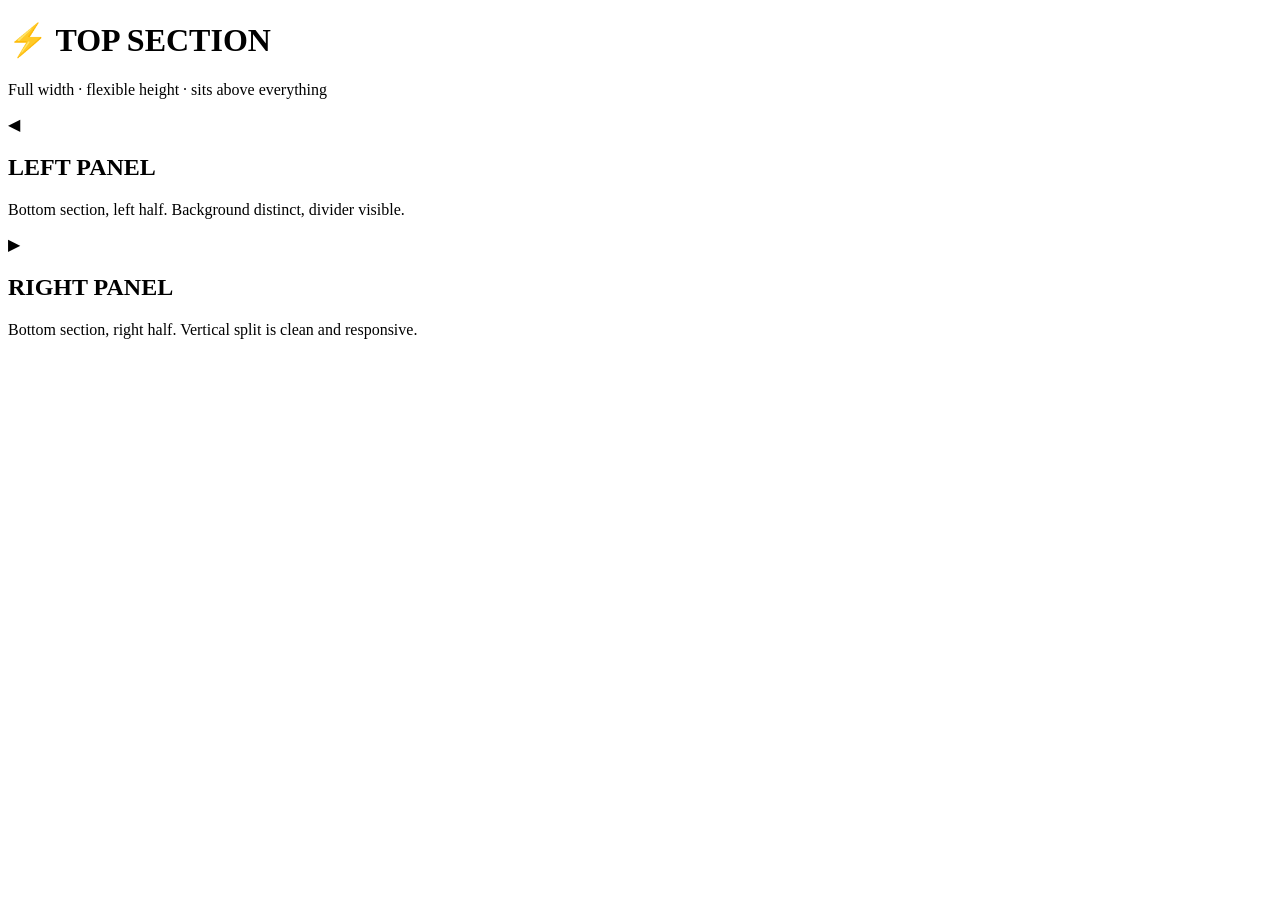
==== index.html @ b53da1fb "Tried to style the page" ====
<!DOCTYPE html>
<html lang="en">
<head>
  <meta charset="UTF-8">
  <meta name="viewport" content="width=device-width, initial-scale=1.0">
  <title>Split layout · top + bottom (bottom vertically split)</title>
  <link rel="stylesheet" href="styles.css">
</head>
<body>

  <!-- TOP SECTION -->
  <header class="top-section">
    <h1>⚡ TOP SECTION</h1>
    <p>Full width · flexible height · sits above everything</p>
  </header>

  <!-- BOTTOM SECTION (vertically split into left + right) -->
  <div class="bottom-section">
    <!-- LEFT PANEL -->
    <div class="bottom-left">
      <div class="icon">◀</div>
      <h2>LEFT PANEL</h2>
      <p>Bottom section, left half. Background distinct, divider visible.</p>
    </div>

    <!-- RIGHT PANEL -->
    <div class="bottom-right">
      <div class="icon">▶</div>
      <h2>RIGHT PANEL</h2>
      <p>Bottom section, right half. Vertical split is clean and responsive.</p>
    </div>
  </div>

</body>
</html>
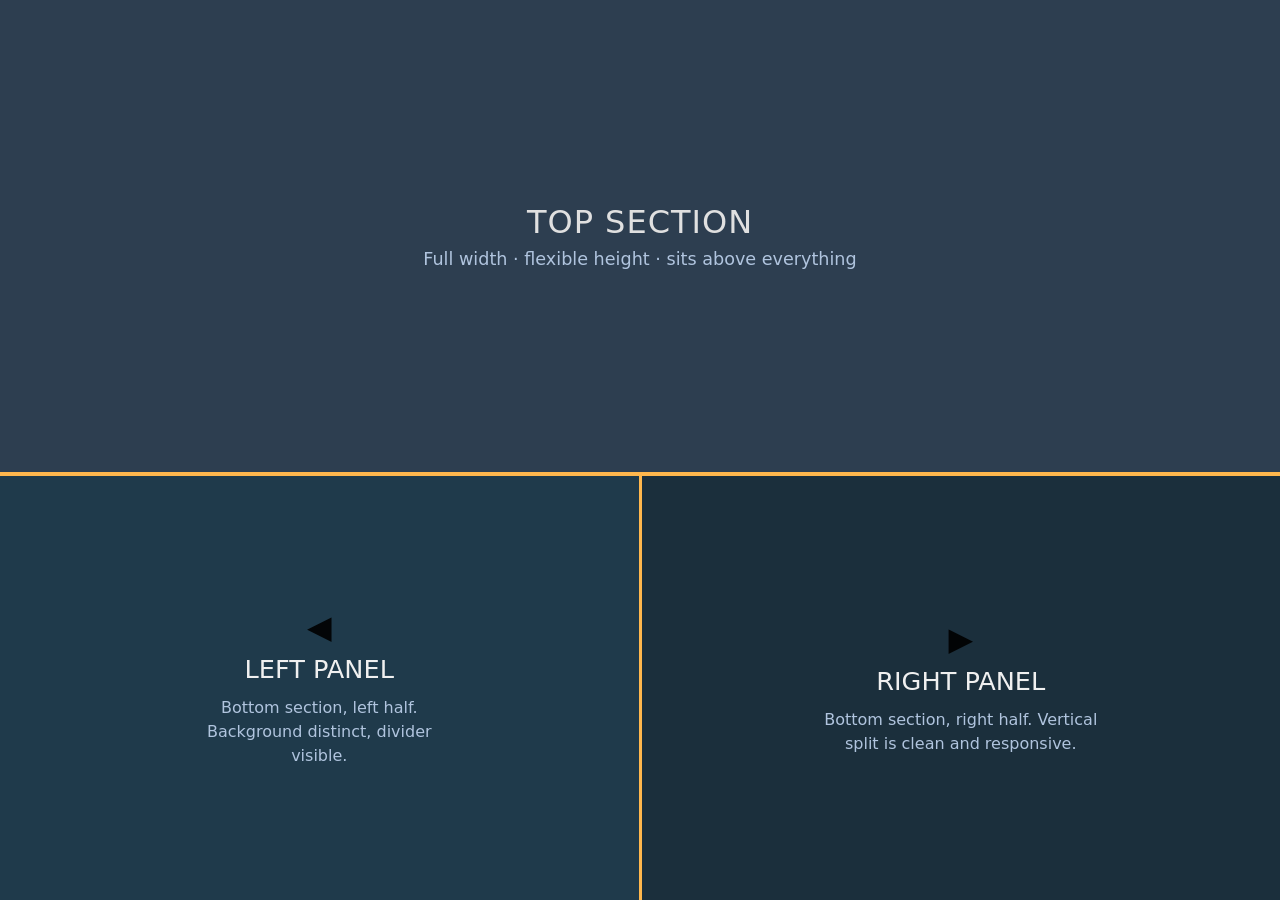
==== commit 36d5e0f7: "Oops" ====
--- a/index.html
+++ b/index.html
@@ -4,13 +4,13 @@
   <meta charset="UTF-8">
   <meta name="viewport" content="width=device-width, initial-scale=1.0">
   <title>Split layout · top + bottom (bottom vertically split)</title>
-  <link rel="stylesheet" href="styles.css">
+  <link rel="stylesheet" href="style.css">
 </head>
 <body>
 
   <!-- TOP SECTION -->
   <header class="top-section">
-    <h1>⚡ TOP SECTION</h1>
+    <h1>TOP SECTION</h1>
     <p>Full width · flexible height · sits above everything</p>
   </header>
 
--- a/style.css
+++ b/style.css
@@ -0,0 +1,114 @@
+/* reset & base */
+* {
+  margin: 0;
+  padding: 0;
+  box-sizing: border-box;
+}
+
+body {
+  font-family: system-ui, 'Segoe UI', Roboto, sans-serif;
+  height: 100vh;          /* full viewport height */
+  display: flex;
+  flex-direction: column;
+  background: #1e1e2f;    /* subtle dark background for contrast */
+}
+
+/* ----- TOP SECTION (flexible height) ----- */
+.top-section {
+  flex: 1;                /* takes remaining height */
+  min-height: 120px;      /* ensures it never collapses */
+  background: #2d3e50;
+  color: #e0e0e0;
+  display: flex;
+  flex-direction: column;
+  justify-content: center;
+  align-items: center;
+  border-bottom: 4px solid #ffb74d;
+  padding: 1.5rem;
+  text-align: center;
+}
+
+.top-section h1 {
+  font-size: 2rem;
+  font-weight: 500;
+  letter-spacing: 1px;
+  margin-bottom: 0.5rem;
+}
+
+.top-section p {
+  color: #b0c4de;
+  font-size: 1.1rem;
+}
+
+/* ----- BOTTOM SECTION (flex container, row direction) ----- */
+.bottom-section {
+  flex: 1;                /* equal share with top section */
+  min-height: 120px;
+  display: flex;          /* makes children sit side-by-side */
+  background: #1e2a36;
+}
+
+/* ----- LEFT & RIGHT PANELS (vertical split) ----- */
+.bottom-left,
+.bottom-right {
+  flex: 1;                /* each takes half of bottom width */
+  display: flex;
+  flex-direction: column;
+  justify-content: center;
+  align-items: center;
+  padding: 1.5rem;
+  text-align: center;
+}
+
+.bottom-left {
+  background: #1f3a4b;
+  border-right: 3px solid #ffb74d;  /* visual divider between columns */
+}
+
+.bottom-right {
+  background: #1b2f3c;
+}
+
+/* typography inside bottom panels */
+.bottom-left h2,
+.bottom-right h2 {
+  font-size: 1.6rem;
+  font-weight: 500;
+  margin-bottom: 0.75rem;
+  color: #f0f0f0;
+}
+
+.bottom-left p,
+.bottom-right p {
+  color: #b0c4de;
+  max-width: 280px;
+  line-height: 1.5;
+}
+
+/* decorative icons / markers */
+.icon {
+  font-size: 2rem;
+  margin-bottom: 0.5rem;
+  opacity: 0.9;
+}
+
+/* small screen adjustments */
+@media (max-width: 600px) {
+  .bottom-section {
+    flex-direction: column;   /* stack vertically on very small screens */
+  }
+
+  .bottom-left {
+    border-right: none;
+    border-bottom: 3px solid #ffb74d;
+  }
+
+  .top-section h1 {
+    font-size: 1.6rem;
+  }
+
+  .bottom-left h2,
+  .bottom-right h2 {
+    font-size: 1.3rem;
+  }
+}
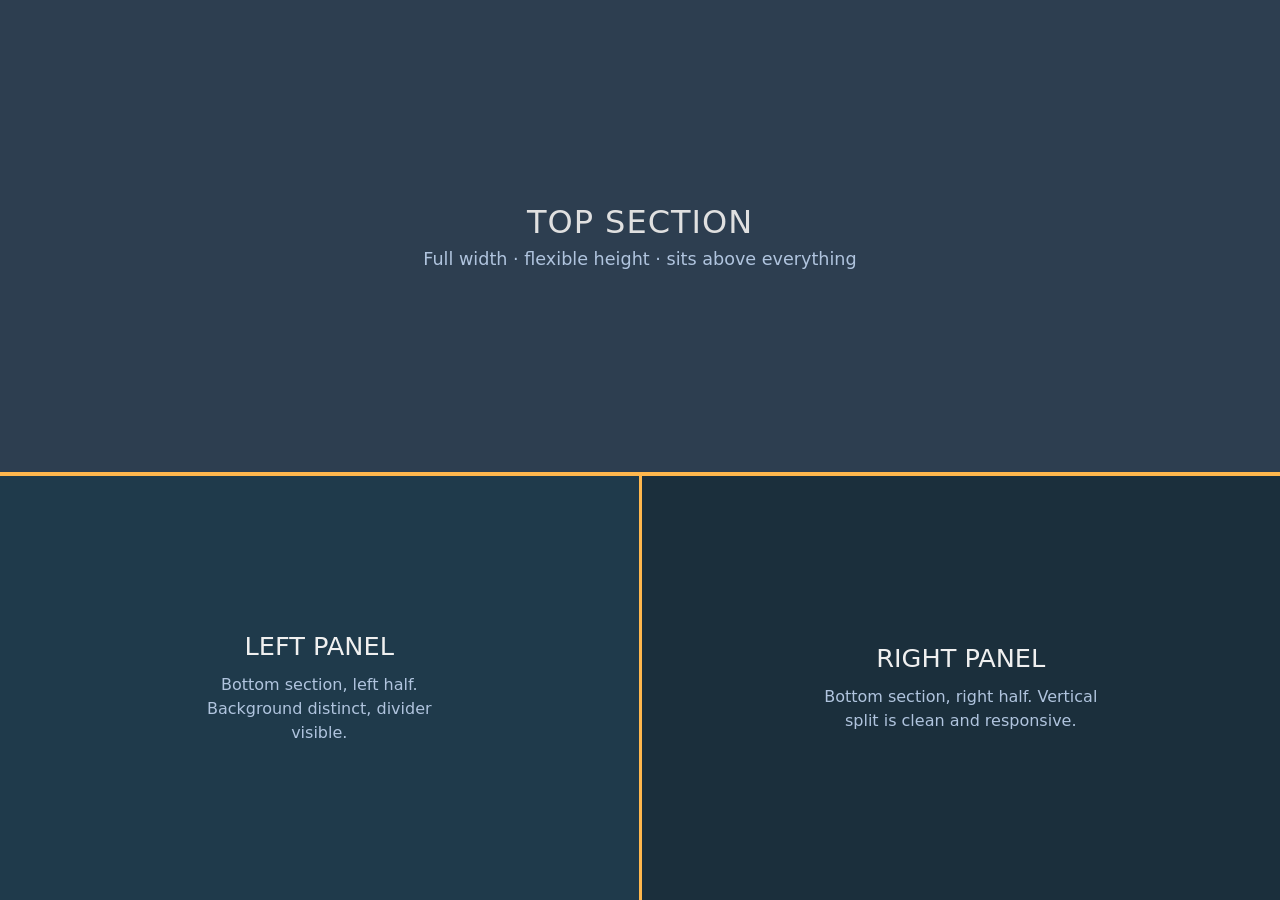
==== commit d8d80a47: "Removed icons" ====
--- a/index.html
+++ b/index.html
@@ -18,14 +18,12 @@
   <div class="bottom-section">
     <!-- LEFT PANEL -->
     <div class="bottom-left">
-      <div class="icon">◀</div>
       <h2>LEFT PANEL</h2>
       <p>Bottom section, left half. Background distinct, divider visible.</p>
     </div>
 
     <!-- RIGHT PANEL -->
     <div class="bottom-right">
-      <div class="icon">▶</div>
       <h2>RIGHT PANEL</h2>
       <p>Bottom section, right half. Vertical split is clean and responsive.</p>
     </div>
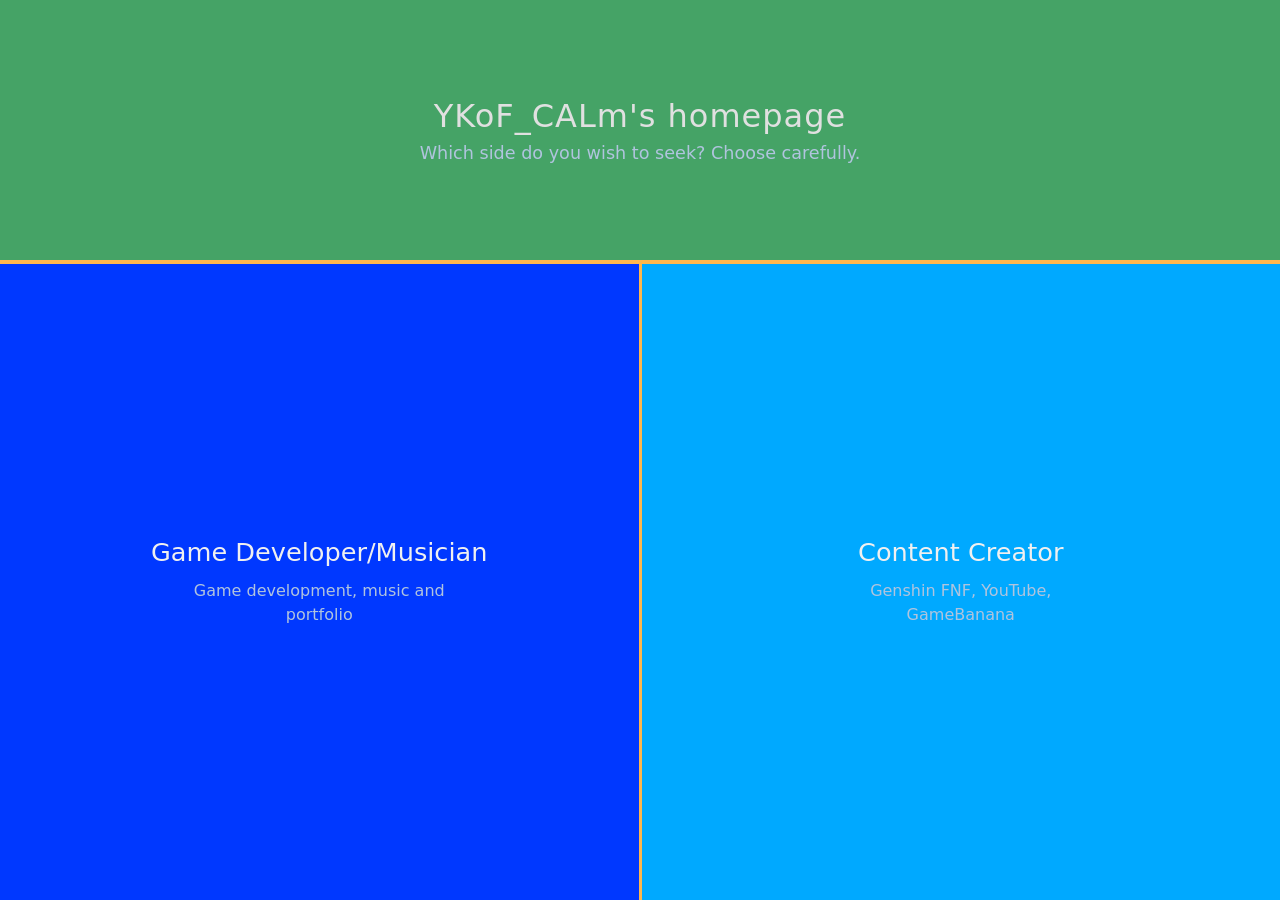
==== commit fc5c6560: "Initial shit" ====
--- a/index.html
+++ b/index.html
@@ -3,29 +3,29 @@
 <head>
   <meta charset="UTF-8">
   <meta name="viewport" content="width=device-width, initial-scale=1.0">
-  <title>Split layout · top + bottom (bottom vertically split)</title>
+  <title>YKoF_CALm's hub</title>
   <link rel="stylesheet" href="style.css">
 </head>
 <body>
 
   <!-- TOP SECTION -->
   <header class="top-section">
-    <h1>TOP SECTION</h1>
-    <p>Full width · flexible height · sits above everything</p>
+    <h1>YKoF_CALm's homepage</h1>
+    <p>Which side do you wish to seek? Choose carefully.</p>
   </header>
 
   <!-- BOTTOM SECTION (vertically split into left + right) -->
   <div class="bottom-section">
     <!-- LEFT PANEL -->
     <div class="bottom-left">
-      <h2>LEFT PANEL</h2>
-      <p>Bottom section, left half. Background distinct, divider visible.</p>
+      <h2>Game Developer/Musician</h2>
+      <p>Game development, music and portfolio</p>
     </div>
 
     <!-- RIGHT PANEL -->
     <div class="bottom-right">
-      <h2>RIGHT PANEL</h2>
-      <p>Bottom section, right half. Vertical split is clean and responsive.</p>
+      <h2>Content Creator</h2>
+      <p>Genshin FNF, YouTube, GameBanana</p>
     </div>
   </div>
 
--- a/style.css
+++ b/style.css
@@ -17,7 +17,7 @@
 .top-section {
   flex: 1;                /* takes remaining height */
   min-height: 120px;      /* ensures it never collapses */
-  background: #2d3e50;
+  background: #45a366;
   color: #e0e0e0;
   display: flex;
   flex-direction: column;
@@ -42,7 +42,7 @@
 
 /* ----- BOTTOM SECTION (flex container, row direction) ----- */
 .bottom-section {
-  flex: 1;                /* equal share with top section */
+  flex: 3;                /* equal share with top section */
   min-height: 120px;
   display: flex;          /* makes children sit side-by-side */
   background: #1e2a36;
@@ -61,12 +61,12 @@
 }
 
 .bottom-left {
-  background: #1f3a4b;
+  background: #0038ff;
   border-right: 3px solid #ffb74d;  /* visual divider between columns */
 }
 
 .bottom-right {
-  background: #1b2f3c;
+  background: #00a9ff;
 }
 
 /* typography inside bottom panels */
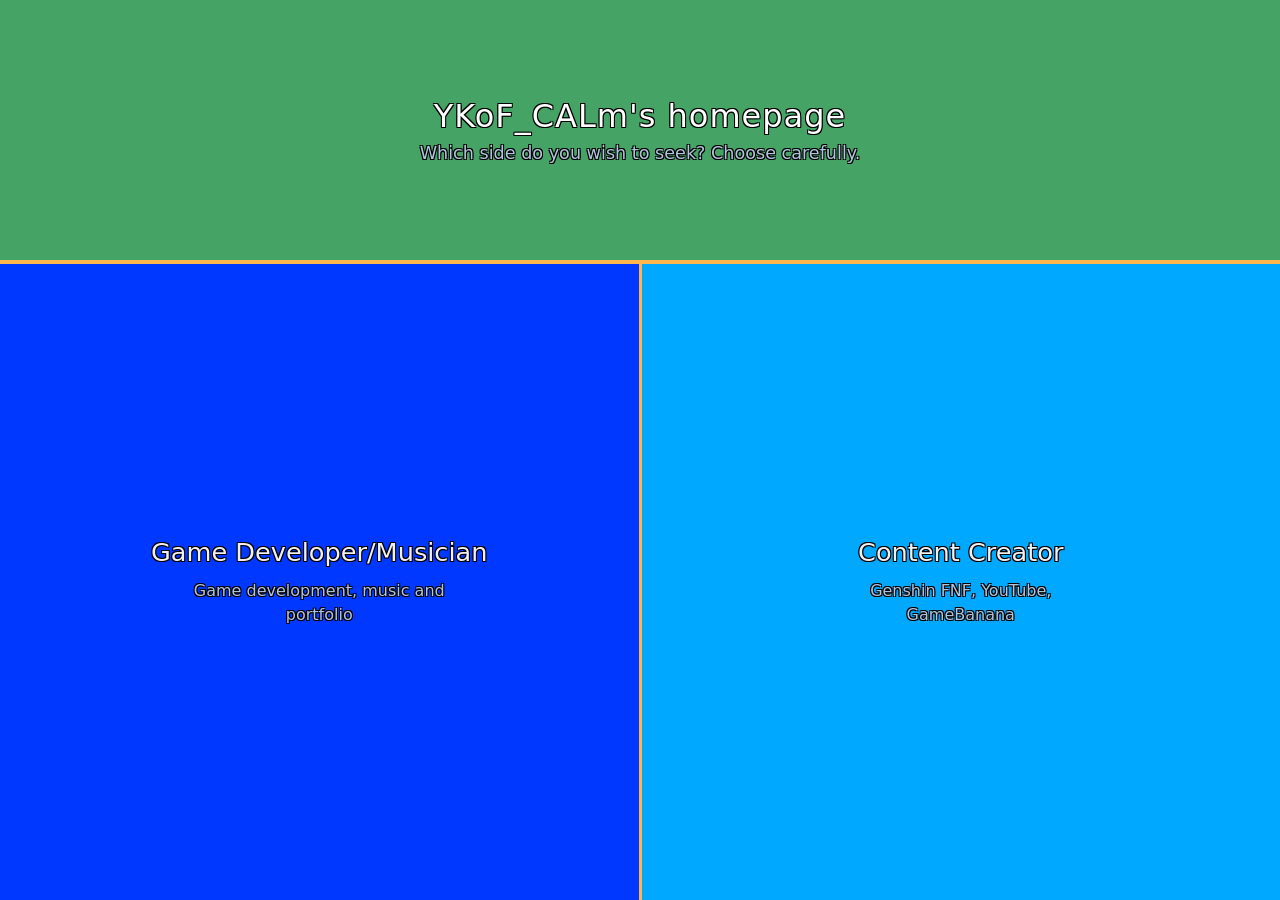
==== commit 2e1f4eef: "Formatting and outline" ====
--- a/index.html
+++ b/index.html
@@ -1,33 +1,31 @@
 <!DOCTYPE html>
 <html lang="en">
 <head>
-  <meta charset="UTF-8">
-  <meta name="viewport" content="width=device-width, initial-scale=1.0">
-  <title>YKoF_CALm's hub</title>
-  <link rel="stylesheet" href="style.css">
+    <meta charset="UTF-8">
+    <meta name="viewport" content="width=device-width, initial-scale=1.0">
+    <title>YKoF_CALm's hub</title>
+    <link rel="stylesheet" href="style.css">
 </head>
 <body>
+    <!-- TOP SECTION -->
+    <header class="top-section">
+        <h1>YKoF_CALm's homepage</h1>
+        <p>Which side do you wish to seek? Choose carefully.</p>
+    </header>
 
-  <!-- TOP SECTION -->
-  <header class="top-section">
-    <h1>YKoF_CALm's homepage</h1>
-    <p>Which side do you wish to seek? Choose carefully.</p>
-  </header>
+    <!-- BOTTOM SECTION (vertically split into left + right) -->
+    <div class="bottom-section">
+        <!-- LEFT PANEL -->
+        <div class="bottom-left">
+            <h2>Game Developer/Musician</h2>
+            <p>Game development, music and portfolio</p>
+        </div>
 
-  <!-- BOTTOM SECTION (vertically split into left + right) -->
-  <div class="bottom-section">
-    <!-- LEFT PANEL -->
-    <div class="bottom-left">
-      <h2>Game Developer/Musician</h2>
-      <p>Game development, music and portfolio</p>
+        <!-- RIGHT PANEL -->
+        <div class="bottom-right">
+            <h2>Content Creator</h2>
+            <p>Genshin FNF, YouTube, GameBanana</p>
+        </div>
     </div>
-
-    <!-- RIGHT PANEL -->
-    <div class="bottom-right">
-      <h2>Content Creator</h2>
-      <p>Genshin FNF, YouTube, GameBanana</p>
-    </div>
-  </div>
-
 </body>
 </html>
--- a/style.css
+++ b/style.css
@@ -10,105 +10,124 @@
   height: 100vh;          /* full viewport height */
   display: flex;
   flex-direction: column;
-  background: #1e1e2f;    /* subtle dark background for contrast */
 }
 
 /* ----- TOP SECTION (flexible height) ----- */
 .top-section {
-  flex: 1;                /* takes remaining height */
-  min-height: 120px;      /* ensures it never collapses */
-  background: #45a366;
-  color: #e0e0e0;
-  display: flex;
-  flex-direction: column;
-  justify-content: center;
-  align-items: center;
-  border-bottom: 4px solid #ffb74d;
-  padding: 1.5rem;
-  text-align: center;
+    flex: 1;                /* takes remaining height */
+    min-height: 120px;      /* ensures it never collapses */
+    background: #45a366;
+    color: #e0e0e0;
+    display: flex;
+    flex-direction: column;
+    justify-content: center;
+    align-items: center;
+    border-bottom: 4px solid #ffb74d;
+    padding: 1.5rem;
+    text-align: center;
 }
 
 .top-section h1 {
-  font-size: 2rem;
-  font-weight: 500;
-  letter-spacing: 1px;
-  margin-bottom: 0.5rem;
+    color: white;
+    text-shadow: 
+    -1px -1px 0 #000,
+    1px -1px 0 #000,
+    -1px 1px 0 #000,
+    1px 1px 0 #000;
+    font-size: 2rem;
+    font-weight: 500;
+    letter-spacing: 1px;
+    margin-bottom: 0.5rem;
 }
 
 .top-section p {
-  color: #b0c4de;
-  font-size: 1.1rem;
+    color: #b0c4de;
+    text-shadow: 
+    -1px -1px 0 #000,
+    1px -1px 0 #000,
+    -1px 1px 0 #000,
+    1px 1px 0 #000;
+    font-size: 1.1rem;
 }
 
 /* ----- BOTTOM SECTION (flex container, row direction) ----- */
 .bottom-section {
-  flex: 3;                /* equal share with top section */
-  min-height: 120px;
-  display: flex;          /* makes children sit side-by-side */
-  background: #1e2a36;
+    flex: 3;                /* equal share with top section */
+    min-height: 120px;
+    display: flex;          /* makes children sit side-by-side */
 }
 
 /* ----- LEFT & RIGHT PANELS (vertical split) ----- */
 .bottom-left,
 .bottom-right {
-  flex: 1;                /* each takes half of bottom width */
-  display: flex;
-  flex-direction: column;
-  justify-content: center;
-  align-items: center;
-  padding: 1.5rem;
-  text-align: center;
+    flex: 1;                /* each takes half of bottom width */
+    display: flex;
+    flex-direction: column;
+    justify-content: center;
+    align-items: center;
+    padding: 1.5rem;
+    text-align: center;
 }
 
 .bottom-left {
-  background: #0038ff;
-  border-right: 3px solid #ffb74d;  /* visual divider between columns */
+    background: #0038ff;
+    border-right: 3px solid #ffb74d;  /* visual divider between columns */
 }
 
 .bottom-right {
-  background: #00a9ff;
+    background: #00a9ff;
 }
 
 /* typography inside bottom panels */
 .bottom-left h2,
 .bottom-right h2 {
-  font-size: 1.6rem;
-  font-weight: 500;
-  margin-bottom: 0.75rem;
-  color: #f0f0f0;
+    font-size: 1.6rem;
+    font-weight: 500;
+    margin-bottom: 0.75rem;
+    color: #f0f0f0;
+    text-shadow: 
+    -1px -1px 0 #000,
+    1px -1px 0 #000,
+    -1px 1px 0 #000,
+    1px 1px 0 #000;
 }
 
 .bottom-left p,
 .bottom-right p {
-  color: #b0c4de;
-  max-width: 280px;
-  line-height: 1.5;
+    color: #b0c4de;
+    text-shadow: 
+    -1px -1px 0 #000,
+    1px -1px 0 #000,
+    -1px 1px 0 #000,
+    1px 1px 0 #000;
+    max-width: 280px;
+    line-height: 1.5;
 }
 
 /* decorative icons / markers */
 .icon {
-  font-size: 2rem;
-  margin-bottom: 0.5rem;
-  opacity: 0.9;
+    font-size: 2rem;
+    margin-bottom: 0.5rem;
+    opacity: 0.9;
 }
 
 /* small screen adjustments */
 @media (max-width: 600px) {
-  .bottom-section {
-    flex-direction: column;   /* stack vertically on very small screens */
-  }
+    .bottom-section {
+        flex-direction: column;   /* stack vertically on very small screens */
+    }
 
-  .bottom-left {
-    border-right: none;
-    border-bottom: 3px solid #ffb74d;
-  }
+    .bottom-left {
+        border-right: none;
+        border-bottom: 3px solid #ffb74d;
+    }
 
-  .top-section h1 {
-    font-size: 1.6rem;
-  }
+    .top-section h1 {
+        font-size: 1.6rem;
+    }
 
-  .bottom-left h2,
-  .bottom-right h2 {
-    font-size: 1.3rem;
-  }
+    .bottom-left h2,
+    .bottom-right h2 {
+        font-size: 1.3rem;
+    }
 }
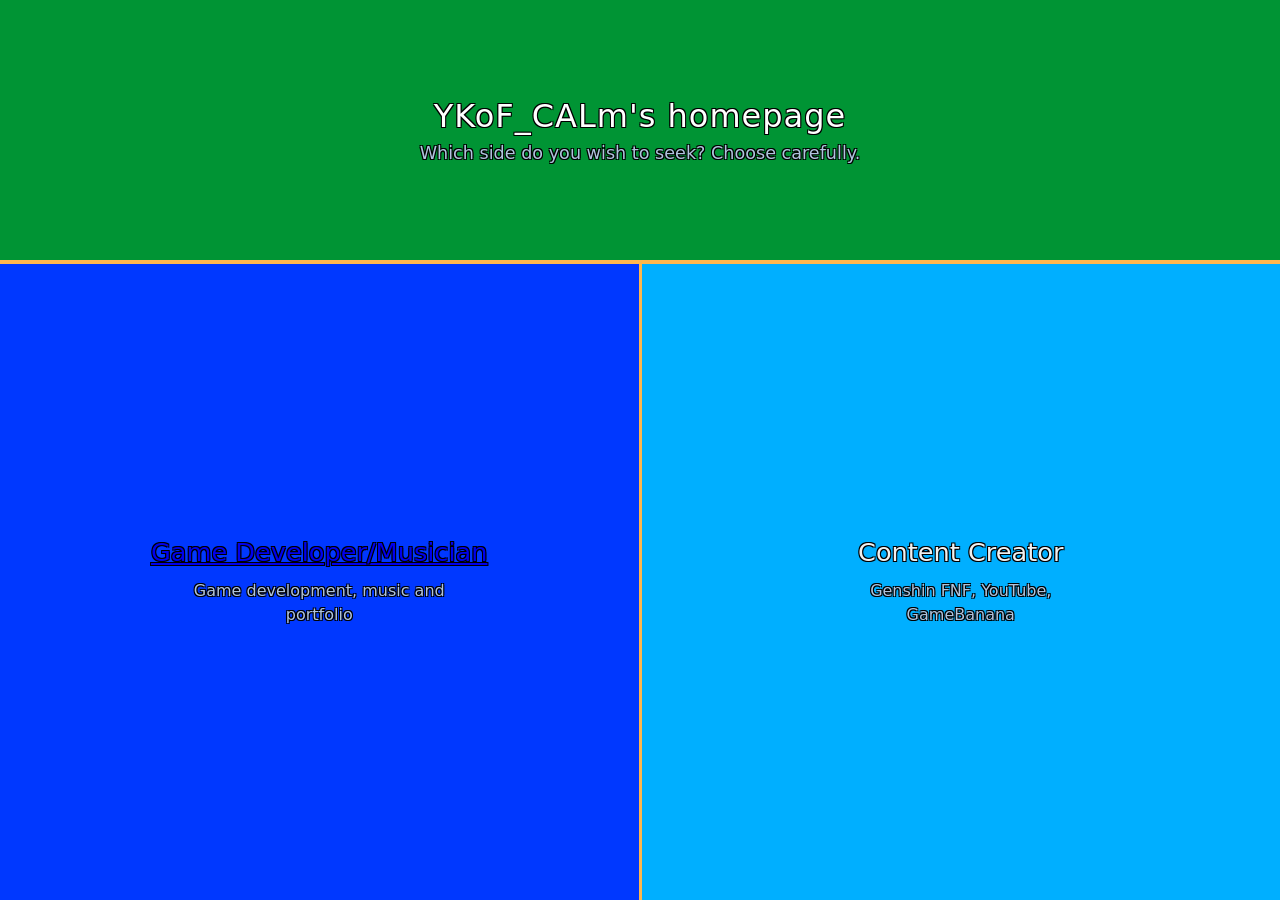
==== commit 6358fdbd: "Try to add 2nd page" ====
--- a/index.html
+++ b/index.html
@@ -4,7 +4,7 @@
     <meta charset="UTF-8">
     <meta name="viewport" content="width=device-width, initial-scale=1.0">
     <title>YKoF_CALm's hub</title>
-    <link rel="stylesheet" href="style.css">
+    <link rel="stylesheet" href="homepage.css">
 </head>
 <body>
     <!-- TOP SECTION -->
@@ -17,7 +17,9 @@
     <div class="bottom-section">
         <!-- LEFT PANEL -->
         <div class="bottom-left">
-            <h2>Game Developer/Musician</h2>
+            <h2>
+                <a href="portfolio.html" class="title-link"> Game Developer/Musician</a>
+            </h2>
             <p>Game development, music and portfolio</p>
         </div>
 
--- a/homepage.css
+++ b/homepage.css
@@ -0,0 +1,133 @@
+/* reset & base */
+* {
+  margin: 0;
+  padding: 0;
+  box-sizing: border-box;
+}
+
+body {
+  font-family: system-ui, 'Segoe UI', Roboto, sans-serif;
+  height: 100vh;          /* full viewport height */
+  display: flex;
+  flex-direction: column;
+}
+
+/* ----- TOP SECTION (flexible height) ----- */
+.top-section {
+    flex: 1;                /* takes remaining height */
+    min-height: 120px;      /* ensures it never collapses */
+    background: #009434;
+    color: #e0e0e0;
+    display: flex;
+    flex-direction: column;
+    justify-content: center;
+    align-items: center;
+    border-bottom: 4px solid #ffb74d;
+    padding: 1.5rem;
+    text-align: center;
+}
+
+.top-section h1 {
+    color: white;
+    text-shadow: 
+    -1px -1px 0 #000,
+    1px -1px 0 #000,
+    -1px 1px 0 #000,
+    1px 1px 0 #000;
+    font-size: 2rem;
+    font-weight: 500;
+    letter-spacing: 1px;
+    margin-bottom: 0.5rem;
+}
+
+.top-section p {
+    color: #b0c4de;
+    text-shadow: 
+    -1px -1px 0 #000,
+    1px -1px 0 #000,
+    -1px 1px 0 #000,
+    1px 1px 0 #000;
+    font-size: 1.1rem;
+}
+
+/* ----- BOTTOM SECTION (flex container, row direction) ----- */
+.bottom-section {
+    flex: 3;                /* equal share with top section */
+    min-height: 120px;
+    display: flex;          /* makes children sit side-by-side */
+}
+
+/* ----- LEFT & RIGHT PANELS (vertical split) ----- */
+.bottom-left,
+.bottom-right {
+    flex: 1;                /* each takes half of bottom width */
+    display: flex;
+    flex-direction: column;
+    justify-content: center;
+    align-items: center;
+    padding: 1.5rem;
+    text-align: center;
+}
+
+.bottom-left {
+    background: #0038ff;
+    border-right: 3px solid #ffb74d;  /* visual divider between columns */
+}
+
+.bottom-right {
+    background: #00afff;
+}
+
+/* typography inside bottom panels */
+.bottom-left h2,
+.bottom-right h2 {
+    font-size: 1.6rem;
+    font-weight: 500;
+    margin-bottom: 0.75rem;
+    color: #f0f0f0;
+    text-shadow: 
+    -1px -1px 0 #000,
+    1px -1px 0 #000,
+    -1px 1px 0 #000,
+    1px 1px 0 #000;
+}
+
+.bottom-left p,
+.bottom-right p {
+    color: #b0c4de;
+    text-shadow: 
+    -1px -1px 0 #000,
+    1px -1px 0 #000,
+    -1px 1px 0 #000,
+    1px 1px 0 #000;
+    max-width: 280px;
+    line-height: 1.5;
+}
+
+/* decorative icons / markers */
+.icon {
+    font-size: 2rem;
+    margin-bottom: 0.5rem;
+    opacity: 0.9;
+}
+
+/* small screen adjustments */
+@media (max-width: 600px) {
+    .bottom-section {
+        flex-direction: column;   /* stack vertically on very small screens */
+    }
+
+    .bottom-left {
+        border-right: none;
+        border-bottom: 3px solid #ffb74d;
+    }
+
+    .top-section h1 {
+        font-size: 1.6rem;
+    }
+
+    .bottom-left h2,
+    .bottom-right h2 {
+        font-size: 1.3rem;
+    }
+}
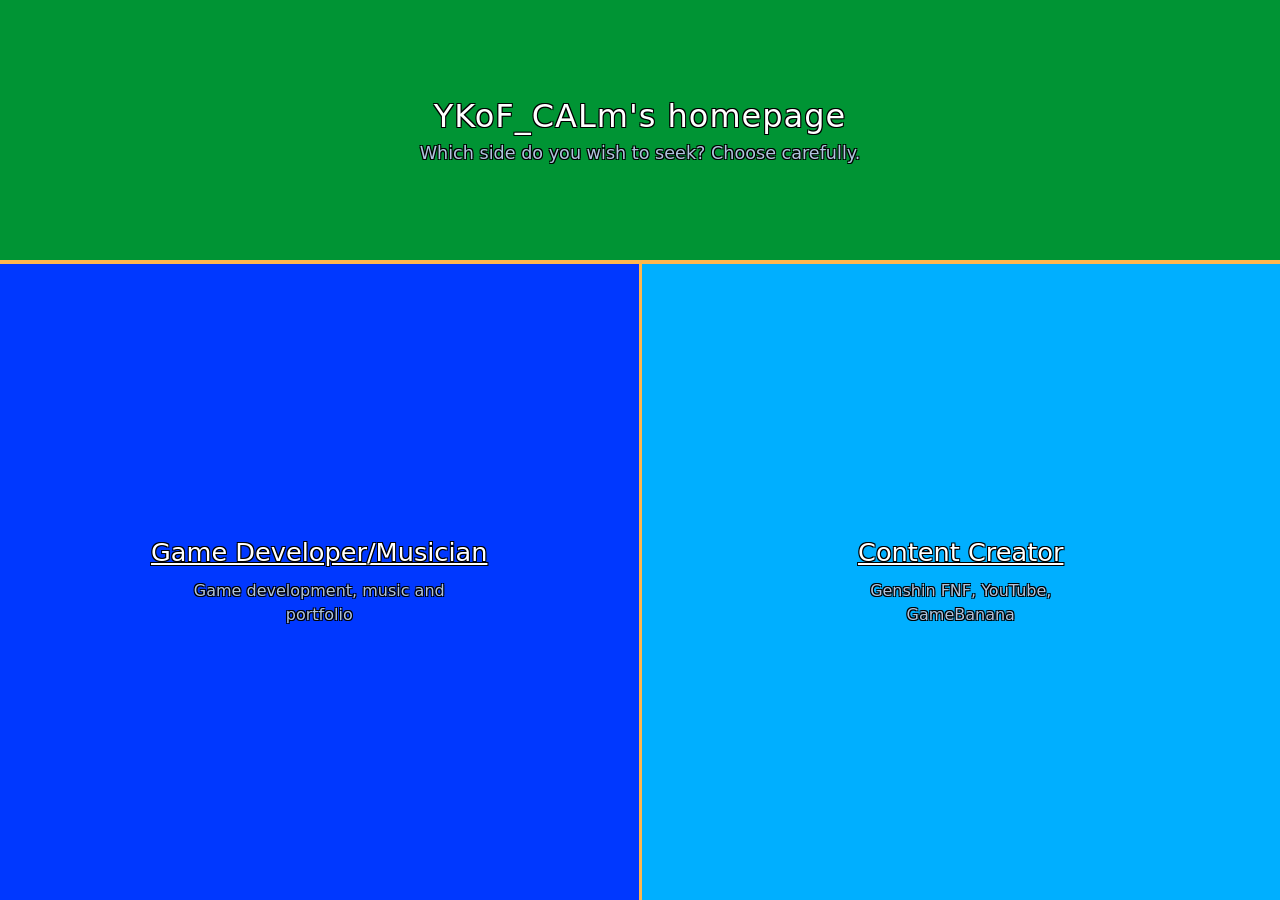
==== commit 30638a4b: "3rd page test" ====
--- a/index.html
+++ b/index.html
@@ -18,14 +18,16 @@
         <!-- LEFT PANEL -->
         <div class="bottom-left">
             <h2>
-                <a href="portfolio.html" class="title-link"> Game Developer/Musician</a>
+                <a href="portfolio.html" class="title-link">Game Developer/Musician</a>
             </h2>
             <p>Game development, music and portfolio</p>
         </div>
 
         <!-- RIGHT PANEL -->
         <div class="bottom-right">
-            <h2>Content Creator</h2>
+            <h2>
+                <a href="card.html" class="title-link">Content Creator</a>
+            </h2>
             <p>Genshin FNF, YouTube, GameBanana</p>
         </div>
     </div>
--- a/homepage.css
+++ b/homepage.css
@@ -111,6 +111,14 @@
     opacity: 0.9;
 }
 
+a {
+  color: #ffffff;            /* unvisited */
+}
+
+a:visited {
+  color: #ffffff;            /* already clicked */
+}
+
 /* small screen adjustments */
 @media (max-width: 600px) {
     .bottom-section {
